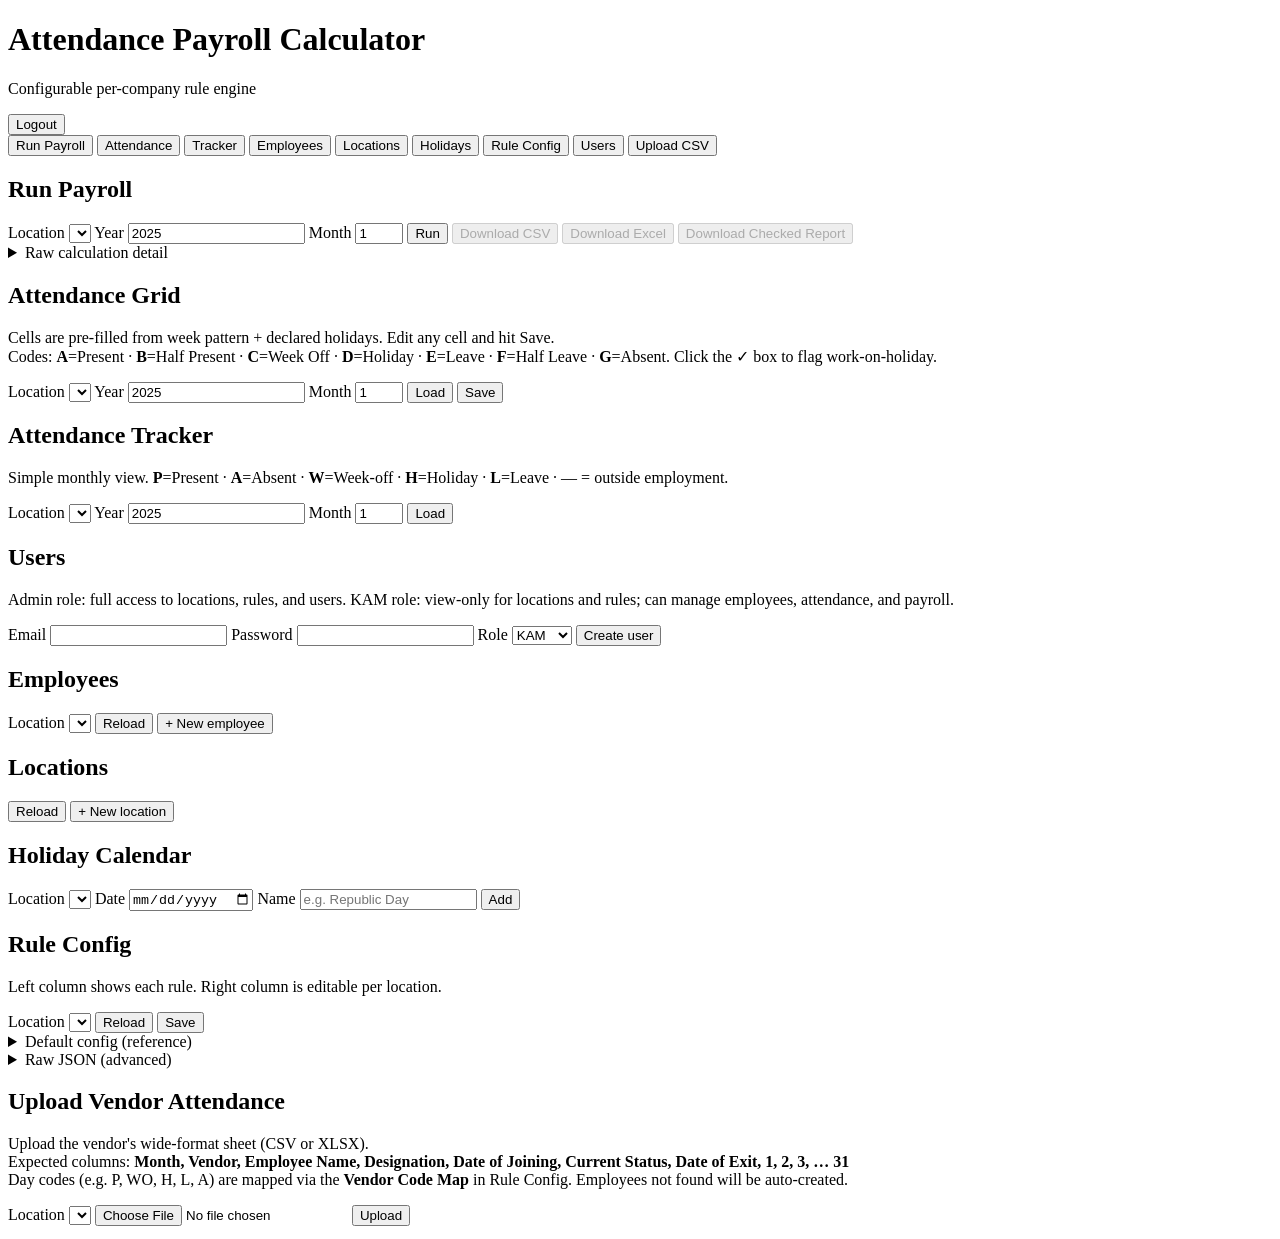
==== app/static/index.html @ 83100d98 "Vendor wide-format upload + checked report download + code mapping Upload (POST /api/attendance/uplo" ====
<!doctype html>
<html lang="en">
<head>
<meta charset="utf-8" />
<title>Attendance Payroll Calculator</title>
<link rel="stylesheet" href="/static/style.css?v=7">
</head>
<body>
<header>
  <div>
    <h1>Attendance Payroll Calculator</h1>
    <p class="sub">Configurable per-company rule engine</p>
  </div>
  <div class="user-box">
    <span id="who"></span>
    <button id="logout" class="link">Logout</button>
  </div>
</header>

<nav class="tabs">
  <button class="tab active" data-tab="run">Run Payroll</button>
  <button class="tab" data-tab="attendance">Attendance</button>
  <button class="tab" data-tab="tracker">Tracker</button>
  <button class="tab" data-tab="employees">Employees</button>
  <button class="tab" data-tab="locations" data-admin-only>Locations</button>
  <button class="tab" data-tab="holidays">Holidays</button>
  <button class="tab" data-tab="config">Rule Config</button>
  <button class="tab" data-tab="users" data-admin-only>Users</button>
  <button class="tab" data-tab="upload">Upload CSV</button>
</nav>

<section id="run" class="panel active">
  <h2>Run Payroll</h2>
  <div class="row">
    <label>Location <select id="run-location"></select></label>
    <label>Year <input id="run-year" type="number" value="2025" /></label>
    <label>Month <input id="run-month" type="number" value="1" min="1" max="12" /></label>
    <button id="run-btn">Run</button>
    <button id="dl-csv" disabled>Download CSV</button>
    <button id="dl-xlsx" disabled>Download Excel</button>
    <button id="dl-checked" disabled class="secondary">Download Checked Report</button>
  </div>
  <div id="run-summary"></div>
  <div class="table-wrap"><table id="run-table"></table></div>
  <details><summary>Raw calculation detail</summary><pre id="run-raw"></pre></details>
</section>

<section id="attendance" class="panel">
  <h2>Attendance Grid</h2>
  <p class="hint">Cells are pre-filled from week pattern + declared holidays. Edit any cell and hit Save.
    <br>Codes: <b>A</b>=Present · <b>B</b>=Half Present · <b>C</b>=Week Off · <b>D</b>=Holiday · <b>E</b>=Leave · <b>F</b>=Half Leave · <b>G</b>=Absent.
    Click the ✓ box to flag work-on-holiday.</p>
  <div class="row">
    <label>Location <select id="att-location"></select></label>
    <label>Year <input id="att-year" type="number" value="2025"/></label>
    <label>Month <input id="att-month" type="number" value="1" min="1" max="12"/></label>
    <button id="att-load">Load</button>
    <button id="att-save">Save</button>
  </div>
  <div class="table-wrap"><table id="att-table"></table></div>
</section>

<section id="tracker" class="panel">
  <h2>Attendance Tracker</h2>
  <p class="hint">Simple monthly view. <b>P</b>=Present · <b>A</b>=Absent · <b>W</b>=Week-off · <b>H</b>=Holiday · <b>L</b>=Leave · — = outside employment.</p>
  <div class="row">
    <label>Location <select id="trk-location"></select></label>
    <label>Year <input id="trk-year" type="number" value="2025"/></label>
    <label>Month <input id="trk-month" type="number" value="1" min="1" max="12"/></label>
    <button id="trk-load">Load</button>
  </div>
  <div class="table-wrap"><table id="trk-table"></table></div>
</section>

<section id="users" class="panel">
  <h2>Users</h2>
  <p class="hint">Admin role: full access to locations, rules, and users. KAM role: view-only for locations and rules; can manage employees, attendance, and payroll.</p>
  <div class="row">
    <label>Email <input id="usr-name" type="email"></label>
    <label>Password <input id="usr-pw" type="password"></label>
    <label>Role <select id="usr-role"><option value="kam">KAM</option><option value="admin">Admin</option></select></label>
    <button id="usr-add">Create user</button>
  </div>
  <div class="table-wrap"><table id="usr-table"></table></div>
</section>

<section id="employees" class="panel">
  <h2>Employees</h2>
  <div class="row">
    <label>Location <select id="emp-location"></select></label>
    <button id="emp-reload">Reload</button>
    <button id="emp-new">+ New employee</button>
  </div>
  <div class="table-wrap"><table id="emp-table"></table></div>

  <div id="emp-form" class="form-card" style="display:none">
    <h3 id="emp-form-title">New employee</h3>
    <input type="hidden" name="id"/>
    <div class="grid2">
      <label>Emp code <input name="emp_code" required></label>
      <label>Title <input name="title" placeholder="Mr / Ms / Mrs / Dr"></label>
      <label>Name <input name="name" required></label>
      <label>Gender <select name="gender"><option>M</option><option>F</option><option>O</option></select></label>
      <label>Joining date <input name="joining_date" type="date" required></label>
      <label>Exit date <input name="exit_date" type="date"></label>
      <label>Monthly salary <input name="monthly_salary" type="number" step="0.01" value="0"></label>
      <label>Opening leave <input name="opening_leave" type="number" step="0.5" value="0"></label>
      <label>Week-off day (roster mode)
        <select name="week_off_day">
          <option value="">— location default —</option>
          <option value="0">Monday</option>
          <option value="1">Tuesday</option>
          <option value="2">Wednesday</option>
          <option value="3">Thursday</option>
          <option value="4">Friday</option>
          <option value="5">Saturday</option>
          <option value="6">Sunday</option>
        </select>
      </label>
    </div>
    <div class="row">
      <button id="emp-save">Save</button>
      <button id="emp-cancel" class="secondary">Cancel</button>
    </div>
  </div>
</section>

<section id="locations" class="panel">
  <h2>Locations</h2>
  <div class="row">
    <button id="loc-reload">Reload</button>
    <button id="loc-new">+ New location</button>
  </div>
  <div class="table-wrap"><table id="loc-table"></table></div>

  <div id="loc-form" class="form-card" style="display:none">
    <h3 id="loc-form-title">New location</h3>
    <input type="hidden" name="id"/>
    <div class="grid2">
      <label>Code <input name="code" required></label>
      <label>Name <input name="name" required></label>
    </div>
    <h4 class="cfg-section">Rule configuration</h4>
    <div id="loc-cfg-form" class="cfg-grid"></div>
    <div class="row">
      <button id="loc-save">Save</button>
      <button id="loc-cancel" class="secondary">Cancel</button>
    </div>
  </div>
</section>

<section id="holidays" class="panel">
  <h2>Holiday Calendar</h2>
  <div class="row">
    <label>Location <select id="hol-location"></select></label>
    <label>Date <input id="hol-day" type="date"></label>
    <label>Name <input id="hol-name" placeholder="e.g. Republic Day"></label>
    <button id="hol-add">Add</button>
  </div>
  <div class="table-wrap"><table id="hol-table"></table></div>
</section>

<section id="config" class="panel">
  <h2>Rule Config</h2>
  <p class="hint">Left column shows each rule. Right column is editable per location.</p>
  <div class="row">
    <label>Location <select id="cfg-location"></select></label>
    <button id="cfg-reload">Reload</button>
    <button id="cfg-save">Save</button>
  </div>
  <div id="cfg-form" class="cfg-grid"></div>
  <details><summary>Default config (reference)</summary><pre id="cfg-default"></pre></details>
  <details><summary>Raw JSON (advanced)</summary>
    <textarea id="cfg-json" rows="20" style="width:100%"></textarea>
    <button id="cfg-save-json" class="secondary">Save JSON</button>
  </details>
</section>

<section id="upload" class="panel">
  <h2>Upload Vendor Attendance</h2>
  <p class="hint">Upload the vendor's wide-format sheet (CSV or XLSX).<br>
    Expected columns: <b>Month, Vendor, Employee Name, Designation, Date of Joining, Current Status, Date of Exit, 1, 2, 3, … 31</b><br>
    Day codes (e.g. P, WO, H, L, A) are mapped via the <b>Vendor Code Map</b> in Rule Config. Employees not found will be auto-created.</p>
  <div class="row">
    <label>Location <select id="up-location"></select></label>
    <input id="up-file" type="file" accept=".csv,.xlsx,.xls" />
    <button id="up-btn">Upload</button>
  </div>
  <pre id="up-result"></pre>
</section>

<script src="/static/app.js?v=7"></script>
</body>
</html>
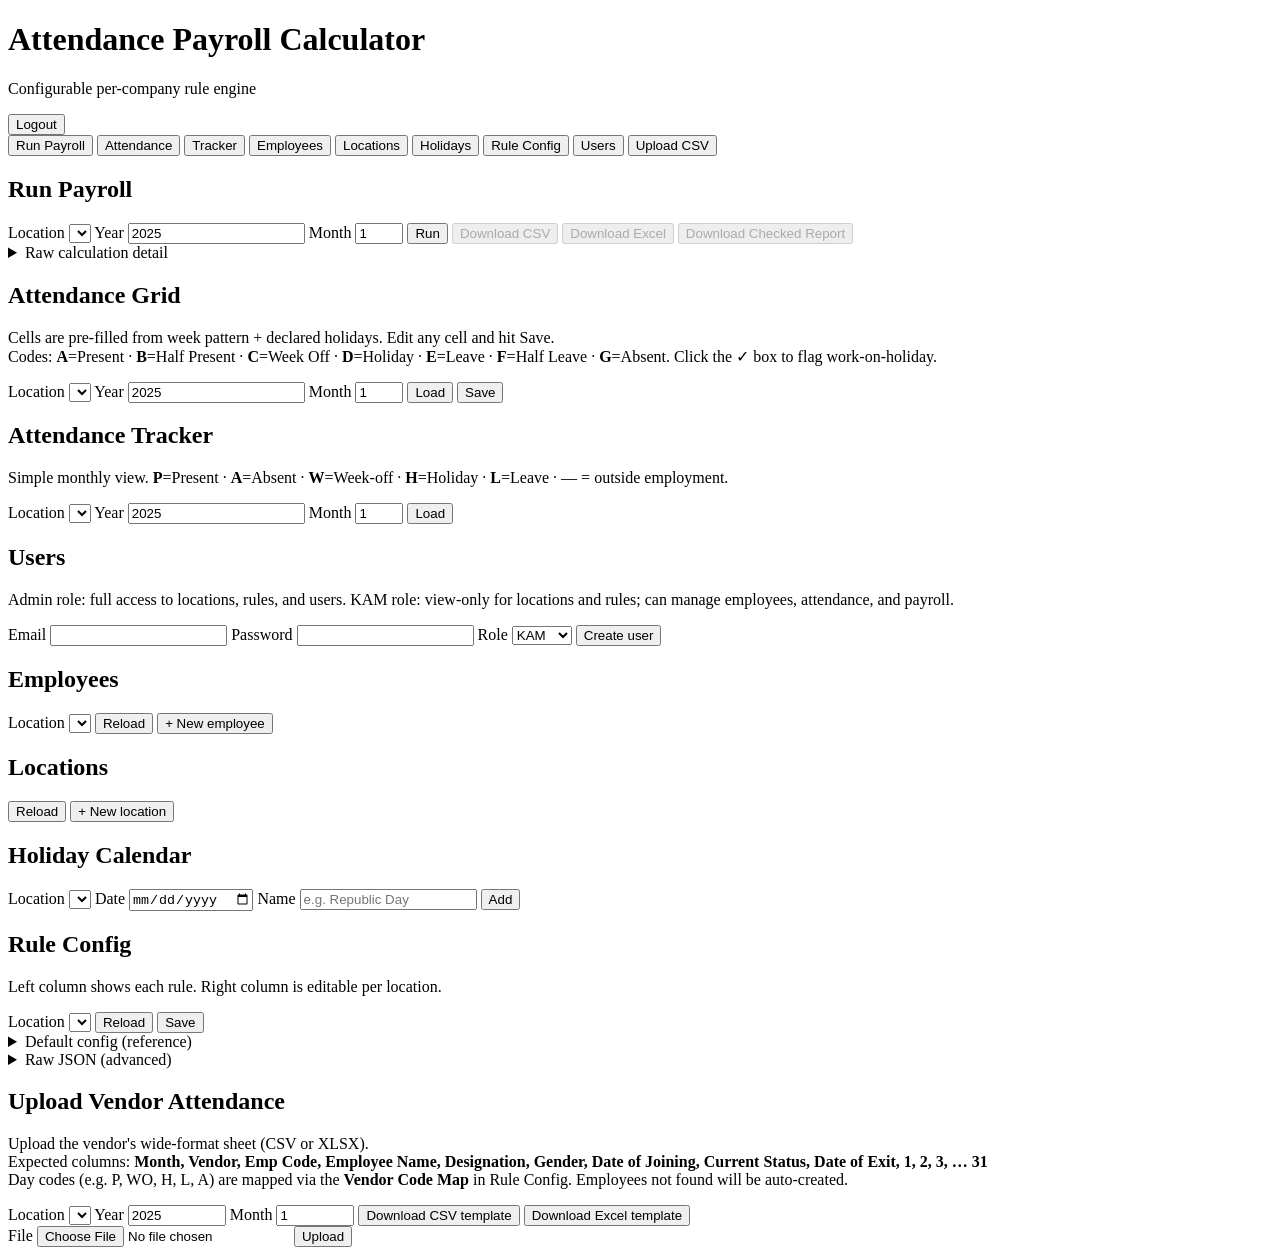
==== commit 7ef34ad9: "Download CSV/Excel templates on Vendor Upload tab - New endpoint GET /api/attendance/upload-template" ====
--- a/app/static/index.html
+++ b/app/static/index.html
@@ -3,7 +3,7 @@
 <head>
 <meta charset="utf-8" />
 <title>Attendance Payroll Calculator</title>
-<link rel="stylesheet" href="/static/style.css?v=7">
+<link rel="stylesheet" href="/static/style.css?v=8">
 </head>
 <body>
 <header>
@@ -179,16 +179,22 @@
 <section id="upload" class="panel">
   <h2>Upload Vendor Attendance</h2>
   <p class="hint">Upload the vendor's wide-format sheet (CSV or XLSX).<br>
-    Expected columns: <b>Month, Vendor, Employee Name, Designation, Date of Joining, Current Status, Date of Exit, 1, 2, 3, … 31</b><br>
+    Expected columns: <b>Month, Vendor, Emp Code, Employee Name, Designation, Gender, Date of Joining, Current Status, Date of Exit, 1, 2, 3, … 31</b><br>
     Day codes (e.g. P, WO, H, L, A) are mapped via the <b>Vendor Code Map</b> in Rule Config. Employees not found will be auto-created.</p>
   <div class="row">
     <label>Location <select id="up-location"></select></label>
-    <input id="up-file" type="file" accept=".csv,.xlsx,.xls" />
+    <label>Year <input id="up-year" type="number" value="2025" style="width:90px"/></label>
+    <label>Month <input id="up-month" type="number" value="1" min="1" max="12" style="width:70px"/></label>
+    <button id="up-tmpl-csv" class="secondary">Download CSV template</button>
+    <button id="up-tmpl-xlsx" class="secondary">Download Excel template</button>
+  </div>
+  <div class="row">
+    <label>File <input id="up-file" type="file" accept=".csv,.xlsx,.xls" /></label>
     <button id="up-btn">Upload</button>
   </div>
   <pre id="up-result"></pre>
 </section>
 
-<script src="/static/app.js?v=7"></script>
+<script src="/static/app.js?v=8"></script>
 </body>
 </html>
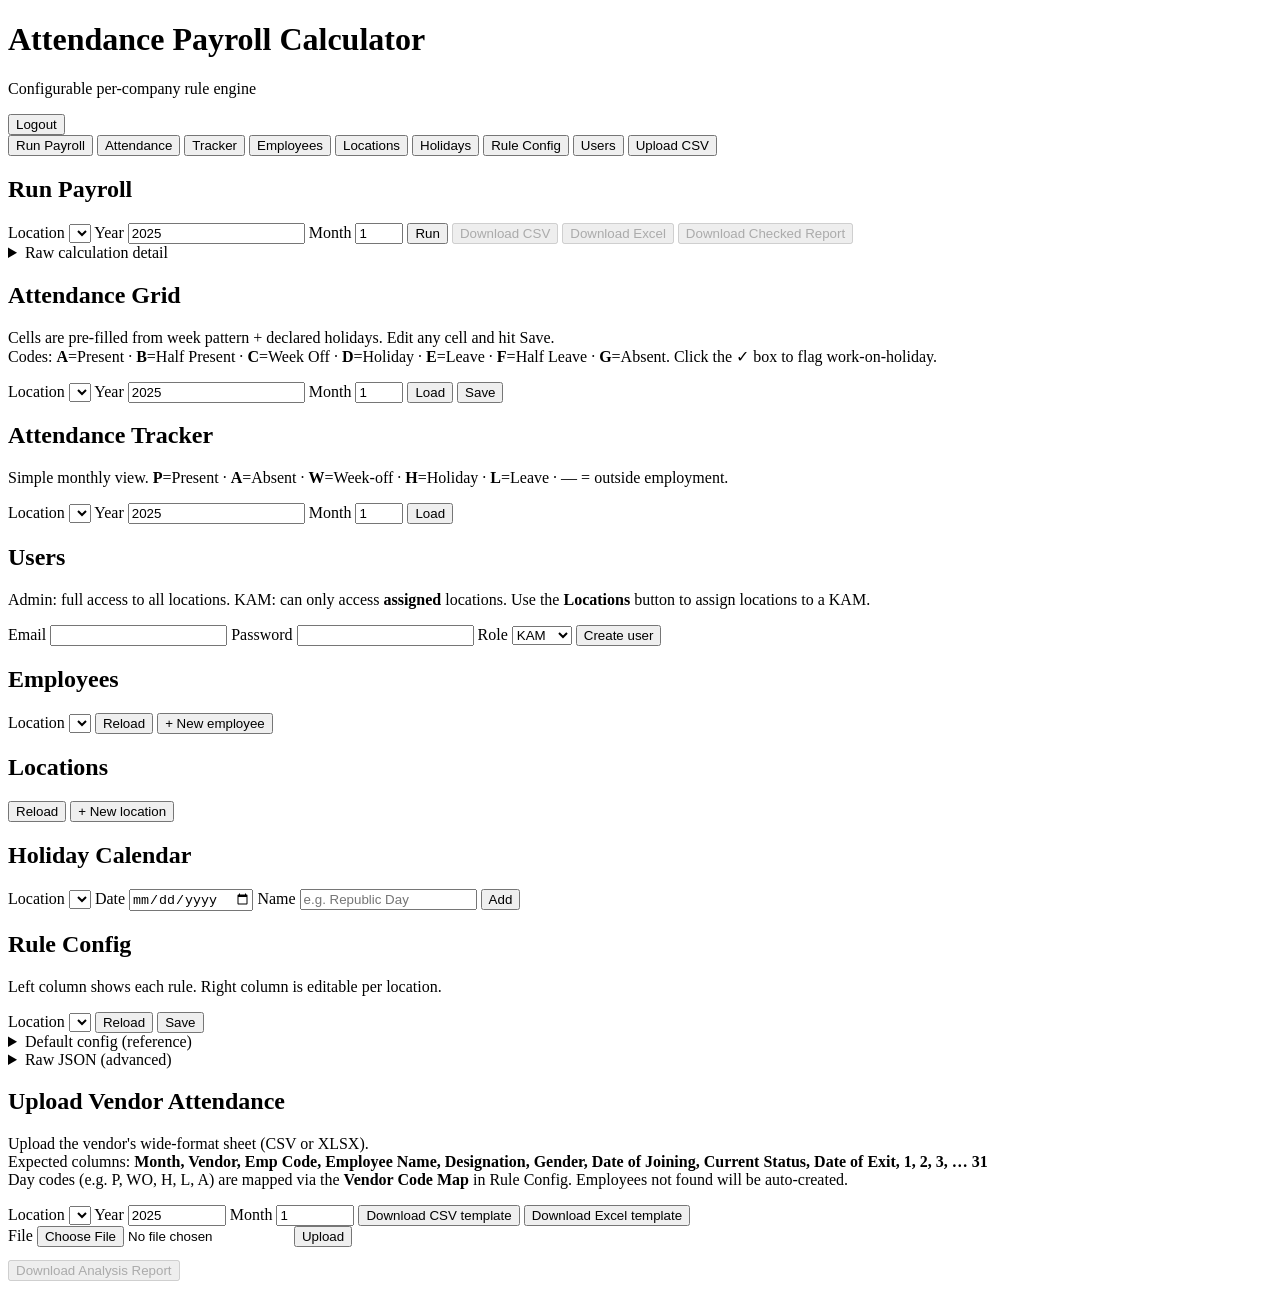
==== commit c446ea03: "Add KAM-to-location assignment + upload analysis report D) Admin can now assign locations to KAM use" ====
--- a/app/static/index.html
+++ b/app/static/index.html
@@ -3,7 +3,7 @@
 <head>
 <meta charset="utf-8" />
 <title>Attendance Payroll Calculator</title>
-<link rel="stylesheet" href="/static/style.css?v=8">
+<link rel="stylesheet" href="/static/style.css?v=9">
 </head>
 <body>
 <header>
@@ -74,7 +74,7 @@
 
 <section id="users" class="panel">
   <h2>Users</h2>
-  <p class="hint">Admin role: full access to locations, rules, and users. KAM role: view-only for locations and rules; can manage employees, attendance, and payroll.</p>
+  <p class="hint">Admin: full access to all locations. KAM: can only access <b>assigned</b> locations. Use the <b>Locations</b> button to assign locations to a KAM.</p>
   <div class="row">
     <label>Email <input id="usr-name" type="email"></label>
     <label>Password <input id="usr-pw" type="password"></label>
@@ -82,6 +82,16 @@
     <button id="usr-add">Create user</button>
   </div>
   <div class="table-wrap"><table id="usr-table"></table></div>
+
+  <div id="usr-loc-modal" class="form-card" style="display:none">
+    <h3 id="usr-loc-title">Assign Locations</h3>
+    <p class="hint">Check the locations this user should have access to.</p>
+    <div id="usr-loc-checks"></div>
+    <div class="row">
+      <button id="usr-loc-save">Save</button>
+      <button id="usr-loc-cancel" class="secondary">Cancel</button>
+    </div>
+  </div>
 </section>
 
 <section id="employees" class="panel">
@@ -193,8 +203,12 @@
     <button id="up-btn">Upload</button>
   </div>
   <pre id="up-result"></pre>
-</section>
-
-<script src="/static/app.js?v=8"></script>
+  <div class="row">
+    <button id="up-analysis" class="secondary" disabled>Download Analysis Report</button>
+  </div>
+  <p class="hint" id="up-analysis-hint" style="display:none">Compares uploaded attendance against the rule engine. Shows per-day raw vs final codes, variance flags, payable days, and gross amounts.</p>
+</section>
+
+<script src="/static/app.js?v=9"></script>
 </body>
 </html>
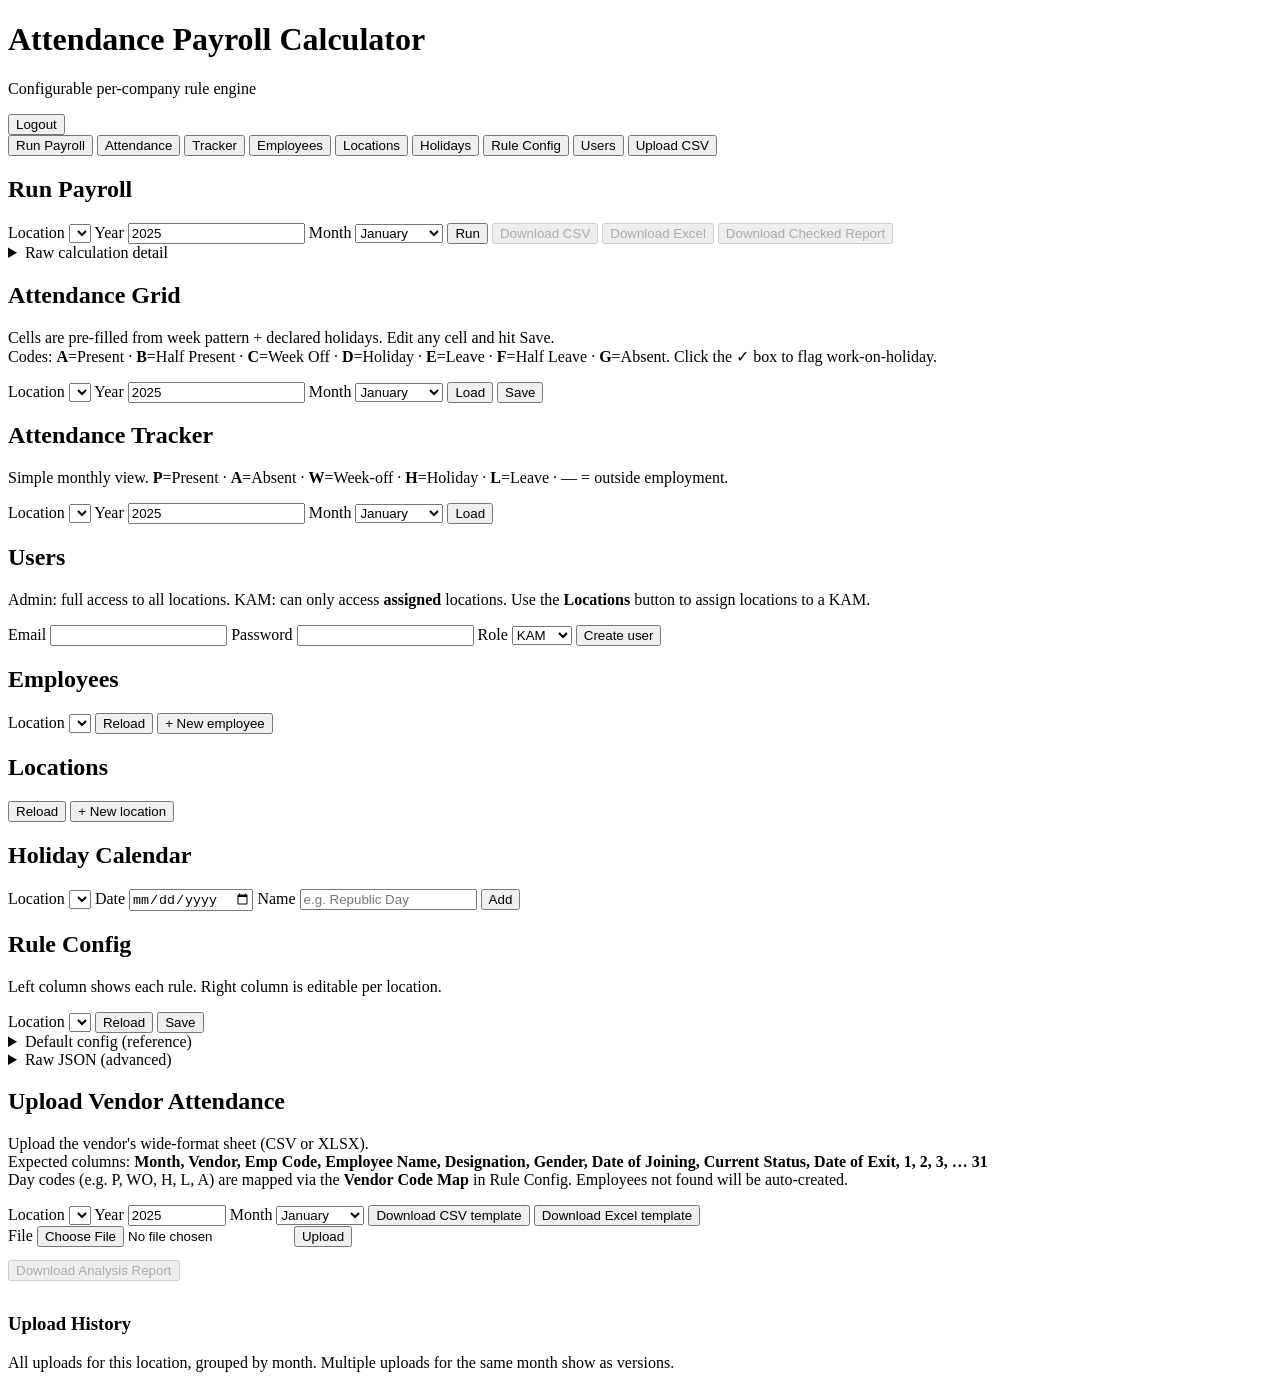
==== commit 0a548081: "Remove internal codes from reports, month dropdowns, upload history A) Report headers cleaned: "Pres" ====
--- a/app/static/index.html
+++ b/app/static/index.html
@@ -3,7 +3,7 @@
 <head>
 <meta charset="utf-8" />
 <title>Attendance Payroll Calculator</title>
-<link rel="stylesheet" href="/static/style.css?v=9">
+<link rel="stylesheet" href="/static/style.css?v=13">
 </head>
 <body>
 <header>
@@ -34,7 +34,7 @@
   <div class="row">
     <label>Location <select id="run-location"></select></label>
     <label>Year <input id="run-year" type="number" value="2025" /></label>
-    <label>Month <input id="run-month" type="number" value="1" min="1" max="12" /></label>
+    <label>Month <select id="run-month"><option value="1">January</option><option value="2">February</option><option value="3">March</option><option value="4">April</option><option value="5">May</option><option value="6">June</option><option value="7">July</option><option value="8">August</option><option value="9">September</option><option value="10">October</option><option value="11">November</option><option value="12">December</option></select></label>
     <button id="run-btn">Run</button>
     <button id="dl-csv" disabled>Download CSV</button>
     <button id="dl-xlsx" disabled>Download Excel</button>
@@ -53,7 +53,7 @@
   <div class="row">
     <label>Location <select id="att-location"></select></label>
     <label>Year <input id="att-year" type="number" value="2025"/></label>
-    <label>Month <input id="att-month" type="number" value="1" min="1" max="12"/></label>
+    <label>Month <select id="att-month"><option value="1">January</option><option value="2">February</option><option value="3">March</option><option value="4">April</option><option value="5">May</option><option value="6">June</option><option value="7">July</option><option value="8">August</option><option value="9">September</option><option value="10">October</option><option value="11">November</option><option value="12">December</option></select></label>
     <button id="att-load">Load</button>
     <button id="att-save">Save</button>
   </div>
@@ -66,7 +66,7 @@
   <div class="row">
     <label>Location <select id="trk-location"></select></label>
     <label>Year <input id="trk-year" type="number" value="2025"/></label>
-    <label>Month <input id="trk-month" type="number" value="1" min="1" max="12"/></label>
+    <label>Month <select id="trk-month"><option value="1">January</option><option value="2">February</option><option value="3">March</option><option value="4">April</option><option value="5">May</option><option value="6">June</option><option value="7">July</option><option value="8">August</option><option value="9">September</option><option value="10">October</option><option value="11">November</option><option value="12">December</option></select></label>
     <button id="trk-load">Load</button>
   </div>
   <div class="table-wrap"><table id="trk-table"></table></div>
@@ -194,7 +194,7 @@
   <div class="row">
     <label>Location <select id="up-location"></select></label>
     <label>Year <input id="up-year" type="number" value="2025" style="width:90px"/></label>
-    <label>Month <input id="up-month" type="number" value="1" min="1" max="12" style="width:70px"/></label>
+    <label>Month <select id="up-month"><option value="1">January</option><option value="2">February</option><option value="3">March</option><option value="4">April</option><option value="5">May</option><option value="6">June</option><option value="7">July</option><option value="8">August</option><option value="9">September</option><option value="10">October</option><option value="11">November</option><option value="12">December</option></select></label>
     <button id="up-tmpl-csv" class="secondary">Download CSV template</button>
     <button id="up-tmpl-xlsx" class="secondary">Download Excel template</button>
   </div>
@@ -207,8 +207,12 @@
     <button id="up-analysis" class="secondary" disabled>Download Analysis Report</button>
   </div>
   <p class="hint" id="up-analysis-hint" style="display:none">Compares uploaded attendance against the rule engine. Shows per-day raw vs final codes, variance flags, payable days, and gross amounts.</p>
-</section>
-
-<script src="/static/app.js?v=9"></script>
+
+  <h3 style="margin-top:2rem">Upload History</h3>
+  <p class="hint">All uploads for this location, grouped by month. Multiple uploads for the same month show as versions.</p>
+  <div class="table-wrap"><table id="up-history"></table></div>
+</section>
+
+<script src="/static/app.js?v=13"></script>
 </body>
 </html>
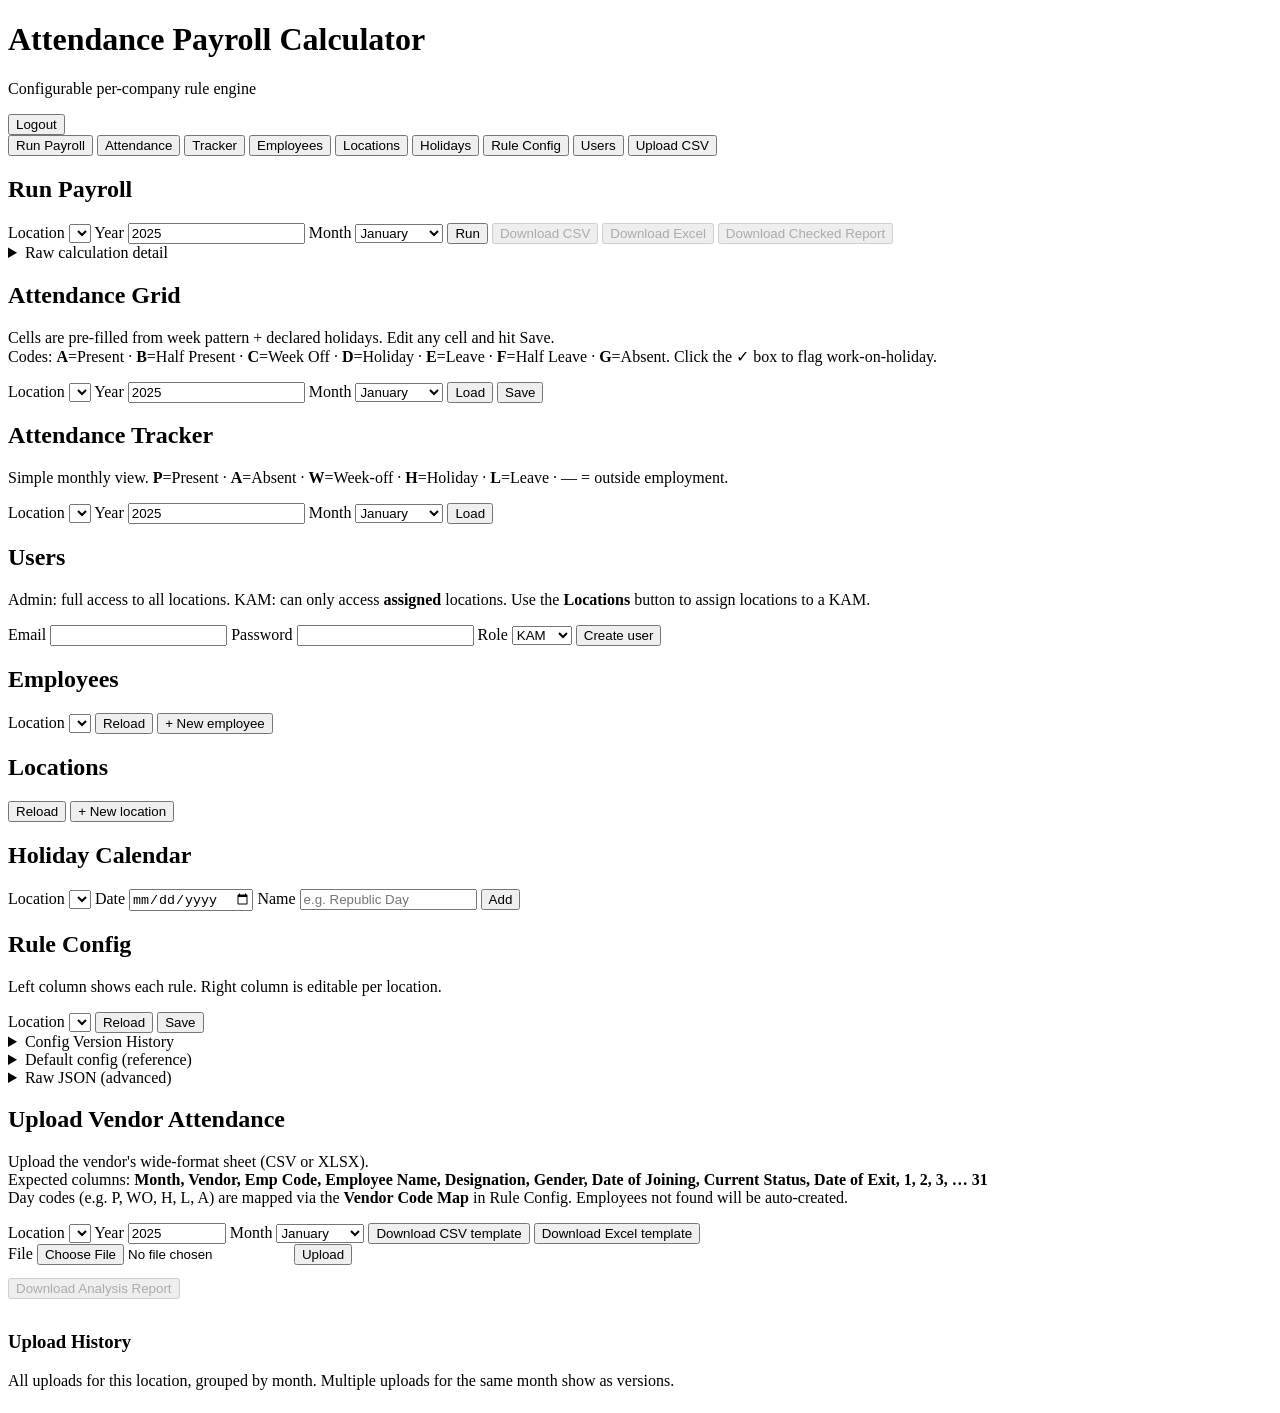
==== commit 7dfce23d: "Add 5 rule engine features: min working days, CTC alerts, config history, multi-vendor codes, cell-l" ====
--- a/app/static/index.html
+++ b/app/static/index.html
@@ -3,7 +3,7 @@
 <head>
 <meta charset="utf-8" />
 <title>Attendance Payroll Calculator</title>
-<link rel="stylesheet" href="/static/style.css?v=13">
+<link rel="stylesheet" href="/static/style.css?v=14">
 </head>
 <body>
 <header>
@@ -179,6 +179,10 @@
     <button id="cfg-save">Save</button>
   </div>
   <div id="cfg-form" class="cfg-grid"></div>
+  <details><summary>Config Version History</summary>
+    <p class="hint">Shows all changes to this location's rule config, who changed it and what was modified.</p>
+    <div class="table-wrap"><table id="cfg-history-table"></table></div>
+  </details>
   <details><summary>Default config (reference)</summary><pre id="cfg-default"></pre></details>
   <details><summary>Raw JSON (advanced)</summary>
     <textarea id="cfg-json" rows="20" style="width:100%"></textarea>
@@ -213,6 +217,6 @@
   <div class="table-wrap"><table id="up-history"></table></div>
 </section>
 
-<script src="/static/app.js?v=13"></script>
+<script src="/static/app.js?v=14"></script>
 </body>
 </html>
